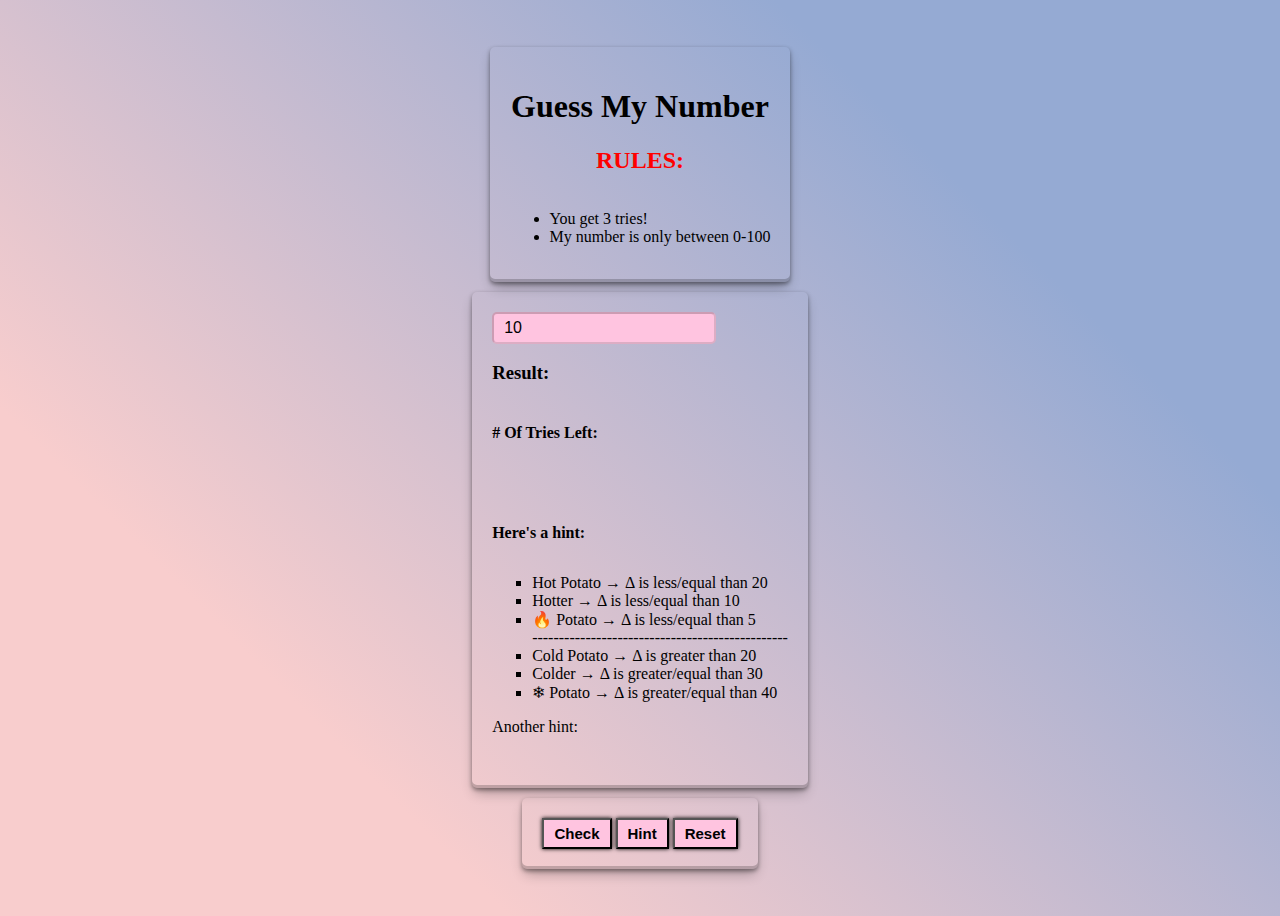
==== index.html @ 52846deb "Update and rename project.html to index.html" ====
<!DOCTYPE html>
<html lang="en">
    <head>
        <meta charset="UTF-8"> 
        <title>GUESS MY NUMBER</title>
        <link rel="stylesheet" href="guess_num.css"> 
    </head> 
    <body>
        <div class="box">
            <header> 
                <h1>Guess My Number</h1>
                <h2 style="color: red;">RULES: </h2>
            </header>
            <ul>
                <li>You get 3 tries!</li>
                <li>My number is only between 0-100</li>
            </ul>
        </div>
        <div class="box"> 
           
            <input type="number" class="input" id="guess_num" value="10" placeholder="Input a number">
            <h3 class="message">Result: <span id="message"></span></h3>
            <h4 class ="msg2"># Of Tries Left: <span id="tries"></span></h4>
            <h5 class="msg3"> <span id="reset"></span></h5>
            <p><b>Here's a hint:</b>
                <ul style="list-style-type: square">
                    
                    <li>Hot Potato &rarr; &Delta; is less/equal than 20</li>
                    <li>Hotter &rarr; &Delta; is less/equal than 10</li>
                    <li>&#128293; Potato &rarr; &Delta; is less/equal than 5 </li>
                    ------------------------------------------------
                    <li>Cold Potato &rarr; &Delta; is greater than 20</li>
                    <li>Colder &rarr; &Delta; is greater/equal than 30 </li>
                    <li>&#10052; Potato &rarr; &Delta; is greater/equal than 40 </li>
                </ul>  
                Another hint: <span id="hint" style="font-weight: bold;color: red;"></span> </p>
        </div>
        <div class="box2">
            <button class="btn" id="btn1">Check</button>
            <button class="btn" id="btn2">Hint</button>
            <button class="btn" id="btn3">Reset</button>
        </div>

        <script src="project.js"></script>
    </body>
</html>
---- guess_num.css ----
body {
    display: flex;
    flex-direction: column;
    background: linear-gradient(45deg, rgb(248, 205, 205) 23.2%, rgb(149, 170, 211) 77%);
    min-height: 100vh;
    justify-content: center;
    align-items: center;
    font-family: "Times New Roman", Times, serif;

    .box {
        display: flex; 
        flex-direction: column;
        background-color:linear-gradient(45deg, rgb(248, 205, 205) 23.2%, rgb(149, 170, 211) 77%);
        border-radius: 5px;
        box-shadow: rgba(0, 0, 0, 0.4) 0px 2px 4px, rgba(0, 0, 0, 0.3) 0px 7px 13px -3px, rgba(0, 0, 0, 0.2) 0px -3px 0px inset;
        padding: 20px;
        margin: 5px; 
    }
    .box2 {
        display:flexbox; 
        flex-direction: column;
        background-color:linear-gradient(45deg, rgb(248, 205, 205) 23.2%, rgb(149, 170, 211) 77%);
        border-radius: 5px;
        box-shadow: rgba(0, 0, 0, 0.4) 0px 2px 4px, rgba(0, 0, 0, 0.3) 0px 7px 13px -3px, rgba(0, 0, 0, 0.2) 0px -3px 0px inset;
        padding: 20px;
        margin: 5px; 
    }

    header {
        text-align: center;
    }

    .input {
        background: rgb(255, 196, 224);
        border-color: rgba(0, 0, 0, 0.2);
        border-radius: 5px;
        font-size: 15px;
        padding: 5px 10px;
        width: 200px;
        font-size: medium;
        
    }
    .btn {
        background: rgb(255, 196, 224);
        padding: 5px 10px;
        font-size: 15px;
        cursor: pointer;
        font-weight: bolder;
        font-family:'Franklin Gothic Medium', 'Arial Narrow', Arial, sans-serif;
        box-shadow: 0 0 4px rgba(0, 0, 0, 1.0);
    }
    .btn:hover{
        background-color: pink;
        color: white; 
    }

 
   

}
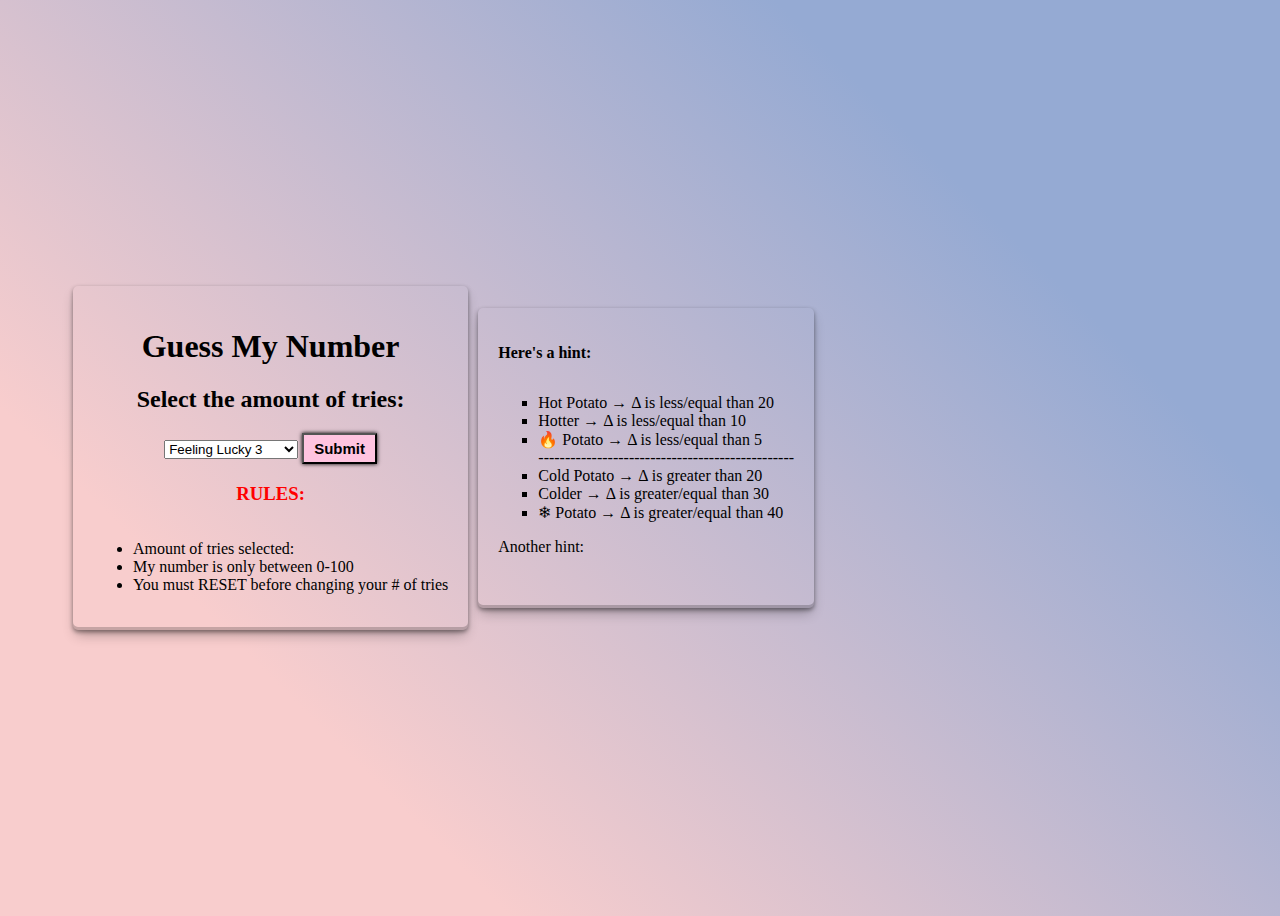
==== commit 701c44d1: "Update index.html" ====
--- a/index.html
+++ b/index.html
@@ -4,24 +4,31 @@
         <meta charset="UTF-8"> 
         <title>GUESS MY NUMBER</title>
         <link rel="stylesheet" href="guess_num.css"> 
-    </head> 
+    </head>
+
     <body>
         <div class="box">
             <header> 
                 <h1>Guess My Number</h1>
-                <h2 style="color: red;">RULES: </h2>
+                <h2>Select the amount of tries:</h2>
+                <select name="amount_tries" id="amount_tries">
+                    <option value=3>Feeling Lucky 3</option>
+                    <option value=5>Meh... 5</option>
+                    <option value=10>Taking my Time 10</option>
+                </select> 
+                <button class="btn" id="btn_tries">Submit</button>
+                <h3 style="color: red;">RULES: </h2>
             </header>
             <ul>
-                <li>You get 3 tries!</li>
+                <li>Amount of tries selected: <span id="num_tries"></span></li>
                 <li>My number is only between 0-100</li>
+                <li>You must RESET before changing your # of tries</li>
+                
             </ul>
         </div>
+
+
         <div class="box"> 
-           
-            <input type="number" class="input" id="guess_num" value="10" placeholder="Input a number">
-            <h3 class="message">Result: <span id="message"></span></h3>
-            <h4 class ="msg2"># Of Tries Left: <span id="tries"></span></h4>
-            <h5 class="msg3"> <span id="reset"></span></h5>
             <p><b>Here's a hint:</b>
                 <ul style="list-style-type: square">
                     
@@ -35,7 +42,16 @@
                 </ul>  
                 Another hint: <span id="hint" style="font-weight: bold;color: red;"></span> </p>
         </div>
-        <div class="box2">
+        
+        <div class="box3" id="box3" style="visibility: hidden;"> 
+           
+            <input type="number" class="input" id="guess_num" value="10" placeholder="Input a number">
+            <h3 class="message">Result: <span id="message"></span></h3>
+            <h4 class ="msg2"># Of Tries Left: <span id="tries"></span></h4>
+            <h5 class="msg3"> <span id="reset"></span></h5>
+           
+        </div>
+        <div class="box4" id="box4" style="visibility: hidden;">
             <button class="btn" id="btn1">Check</button>
             <button class="btn" id="btn2">Hint</button>
             <button class="btn" id="btn3">Reset</button>
--- a/guess_num.css
+++ b/guess_num.css
@@ -1,6 +1,6 @@
 body {
     display: flex;
-    flex-direction: column;
+    flex-direction: row;
     background: linear-gradient(45deg, rgb(248, 205, 205) 23.2%, rgb(149, 170, 211) 77%);
     min-height: 100vh;
     justify-content: center;
@@ -17,7 +17,25 @@
         margin: 5px; 
     }
     .box2 {
-        display:flexbox; 
+        display:flex; 
+        flex-direction: column;
+        background-color:linear-gradient(45deg, rgb(248, 205, 205) 23.2%, rgb(149, 170, 211) 77%);
+        border-radius: 5px;
+        box-shadow: rgba(0, 0, 0, 0.4) 0px 2px 4px, rgba(0, 0, 0, 0.3) 0px 7px 13px -3px, rgba(0, 0, 0, 0.2) 0px -3px 0px inset;
+        padding: 20px;
+        margin: 5px; 
+    }
+    .box3 {
+        display: flex; 
+        flex-direction: column;
+        background-color:linear-gradient(45deg, rgb(248, 205, 205) 23.2%, rgb(149, 170, 211) 77%);
+        border-radius: 5px;
+        box-shadow: rgba(0, 0, 0, 0.4) 0px 2px 4px, rgba(0, 0, 0, 0.3) 0px 7px 13px -3px, rgba(0, 0, 0, 0.2) 0px -3px 0px inset;
+        padding: 20px;
+        margin: 5px; 
+    }
+    .box4 {
+        display: flex; 
         flex-direction: column;
         background-color:linear-gradient(45deg, rgb(248, 205, 205) 23.2%, rgb(149, 170, 211) 77%);
         border-radius: 5px;
@@ -53,8 +71,4 @@
         background-color: pink;
         color: white; 
     }
-
- 
-   
-
-}+}
